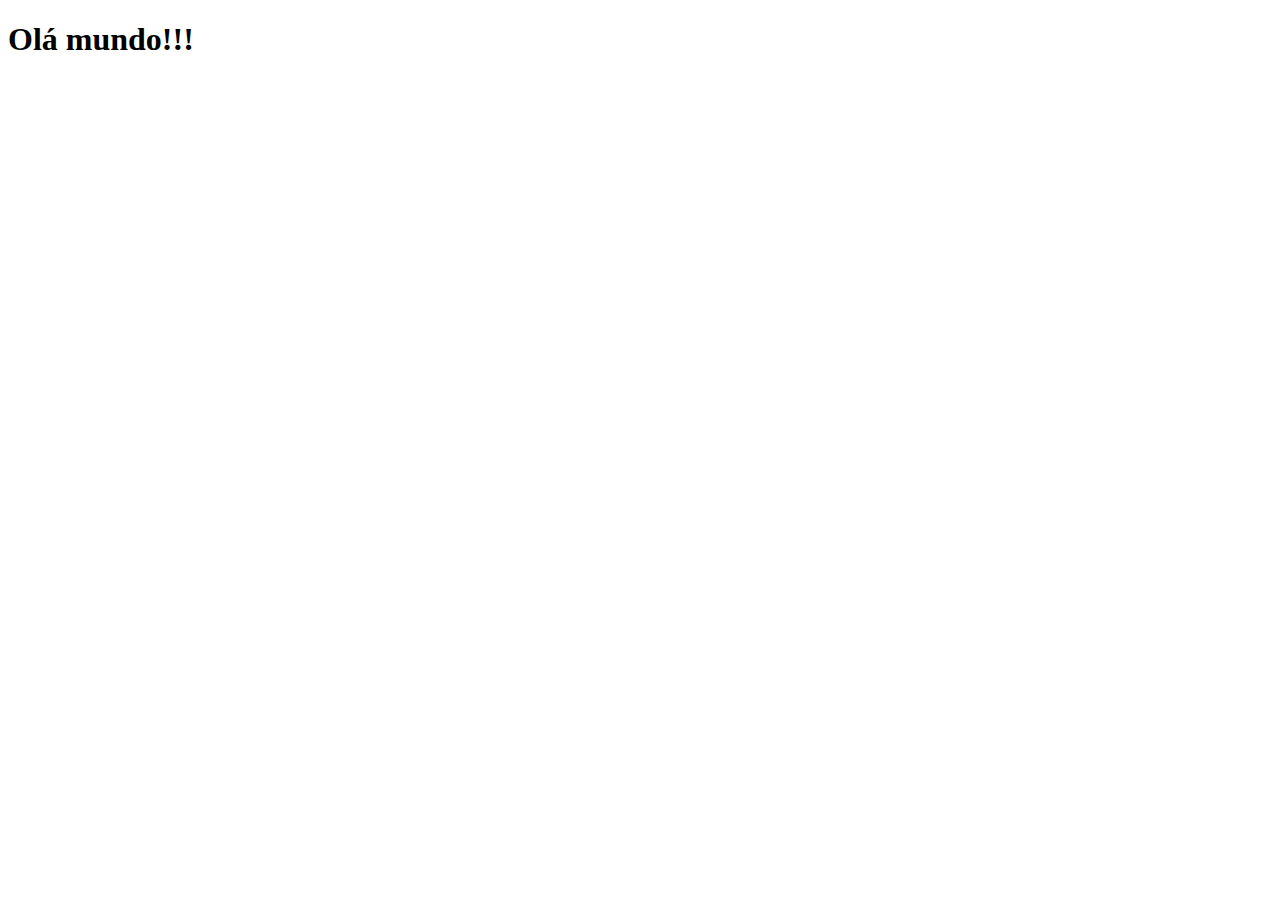
==== index.html @ 099b1917 "1" ====
<!DOCTYPE html>
<html lang="pt-br">
<head>
    <meta charset="UTF-8">
    <meta name="viewport" content="width=device-width, initial-scale=1.0">
    <link rel="shortcut icon" href="favicon.ico" type="image/x-icon">
    <title>ProjetoRedes Sociais</title>

</head>
<body>
    <h1>Olá mundo!!!</h1>
    
</body>
</html>
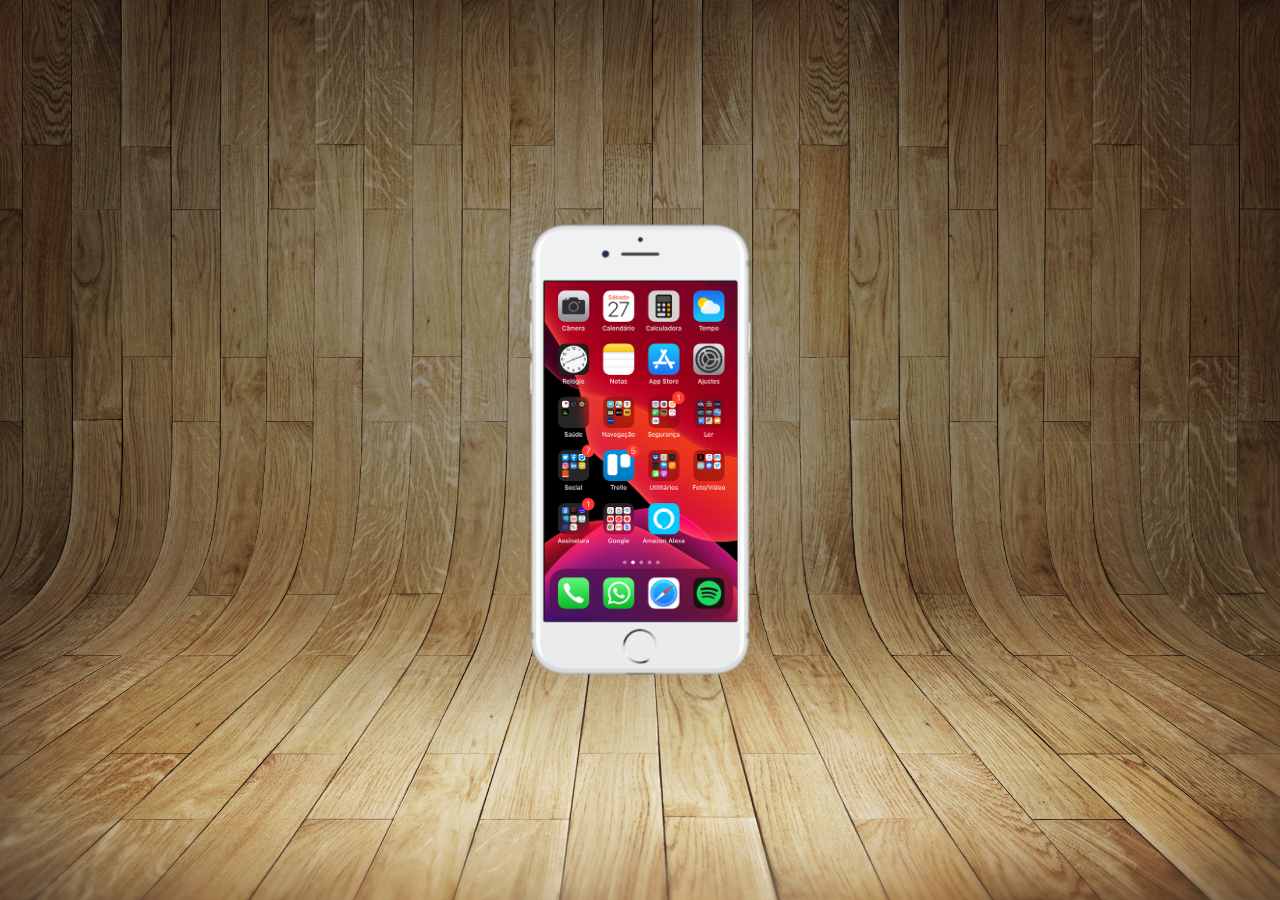
==== commit bb75c198: "atualização" ====
--- a/index.html
+++ b/index.html
@@ -3,12 +3,23 @@
 <head>
     <meta charset="UTF-8">
     <meta name="viewport" content="width=device-width, initial-scale=1.0">
+    <link rel="stylesheet" href="style/style.css ">
     <link rel="shortcut icon" href="favicon.ico" type="image/x-icon">
     <title>ProjetoRedes Sociais</title>
 
 </head>
 <body>
-    <h1>Olá mundo!!!</h1>
+    <main>
+        <section id="telefone">
+            <iframe src="home.html" name="tela" id="tela" frameborder="0"></iframe>
+
+        </section>
+
+        <section is="redes-sociais">
+
+
+        </section>
+    </main>
     
 </body>
 </html>--- a/style/style.css
+++ b/style/style.css
@@ -0,0 +1,52 @@
+@charset "UTF-8";
+
+*{
+    margin: 0px;
+    padding: 0px;
+    box-sizing: border-box;
+    font-family: Arial, Helvetica, sans-serif;
+}
+
+html, body{
+    height: 100vh;
+    background-color: black;
+    position: relative;
+    overflow-x: hidden;
+    overflow-y: hidden;
+}
+body{
+
+    background: url(../imagens/fundo-madeira.jpg) no-repeat top center;
+    background-size: cover;
+    background-attachment: fixed;
+    
+    
+
+}
+main{
+    height: 100vh;
+    position: relative;
+    
+
+    
+}
+section#telefone{
+    position: absolute;
+    top: 50%;
+    left: 50%;
+    transform: translate(-50%, -50%);
+
+
+
+    height: 627px;
+    width: 311px;
+    background: url(../imagens/frame-iphone2.png) ;
+    background-repeat: no-repeat;
+}
+iframe#tela{
+    position: relative;
+    top: 145px;
+    left: 60px;
+    width: 193px;
+    height: 340px;
+}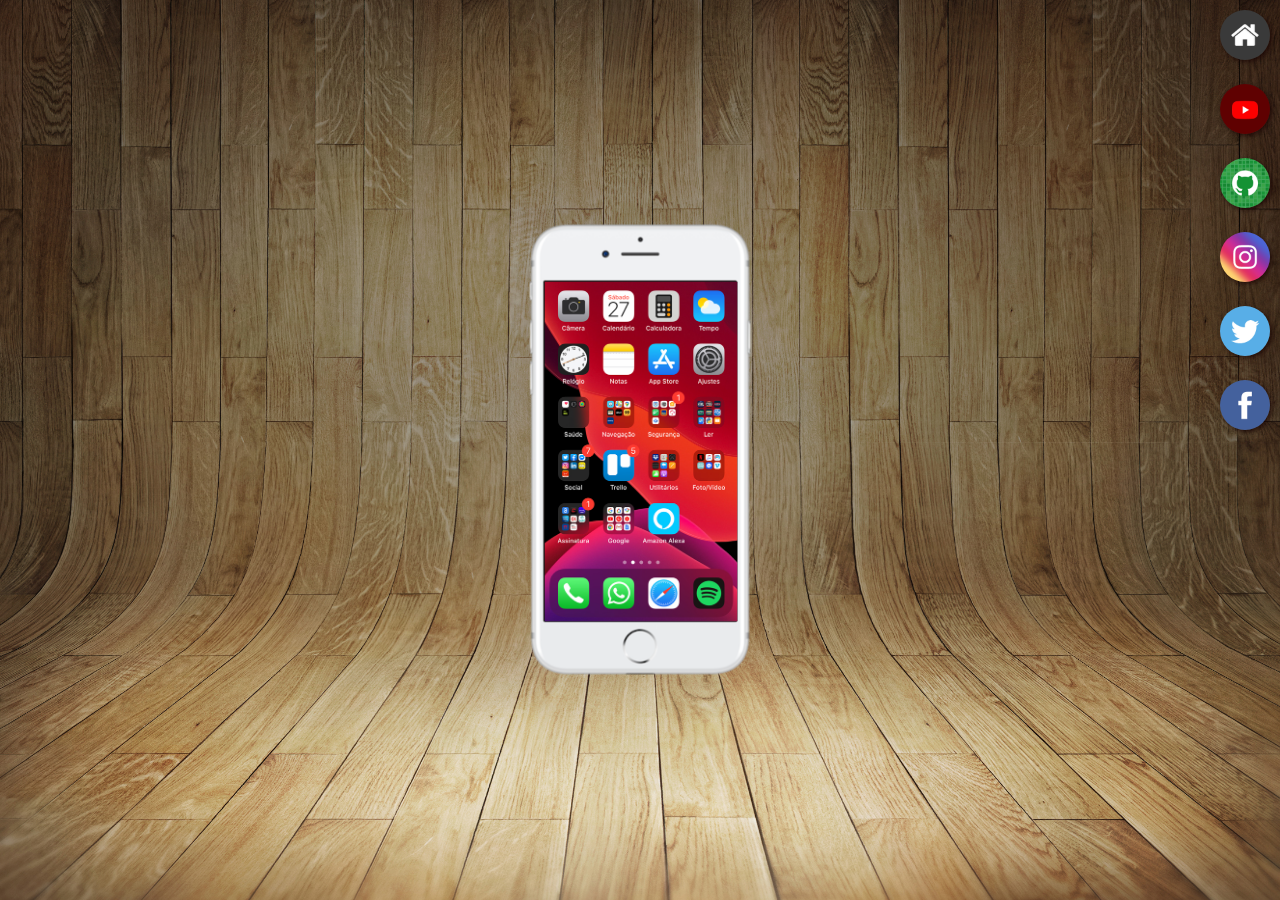
==== commit 7df680bb: "atualização" ====
--- a/index.html
+++ b/index.html
@@ -11,12 +11,18 @@
 <body>
     <main>
         <section id="telefone">
-            <iframe src="home.html" name="tela" id="tela" frameborder="0"></iframe>
+            <iframe src="home.html" name="tela" id="tela" frameborder="0">Seu navegador não é compativel</iframe>
 
         </section>
 
-        <section is="redes-sociais">
+        <section id="redes-sociais">
 
+            <a href="#" target="tela"><img src="imagens/logo-home.jpg" alt="Home"></a><br>
+            <a href="#" target="tela"><img src="imagens/logo-youtube.jpg" alt="YouTube"></a><br>
+            <a href="#" target="tela"><img src="imagens/logo-github.jpg" alt="GitHub"></a><br>
+            <a href="#" target="tela"><img src="imagens/logo-instagram.jpg" alt="Instagrm"></a><br>
+            <a href="#" target="tela"><img src="imagens/logo-twitter.jpg" alt="Twitter"></a><br>
+            <a href="#" target="tela"><img src="imagens/logo-facebook.jpg" alt="Facebook"></a><br>
 
         </section>
     </main>
--- a/style/style.css
+++ b/style/style.css
@@ -49,4 +49,28 @@
     left: 60px;
     width: 193px;
     height: 340px;
+}
+
+section#redes-sociais{
+
+    text-align: right;
+
+}
+
+section#redes-sociais img{
+
+    width: 50px;
+    margin: 10px;
+    border-radius: 50%;
+    box-shadow: 2px 2px 5px rgba(22, 2, 2, 0.712);
+    box-sizing: border-box;
+    
+}
+
+section#redes-sociais img:hover{
+    border:2px solid rgba(255, 255, 255, 0.582);
+    transform: translate(-3px, -3px);
+    box-shadow: 5px 5px 10px rgba(0, 0, 0, 0.623);
+    transition: transform .3s;
+
 }